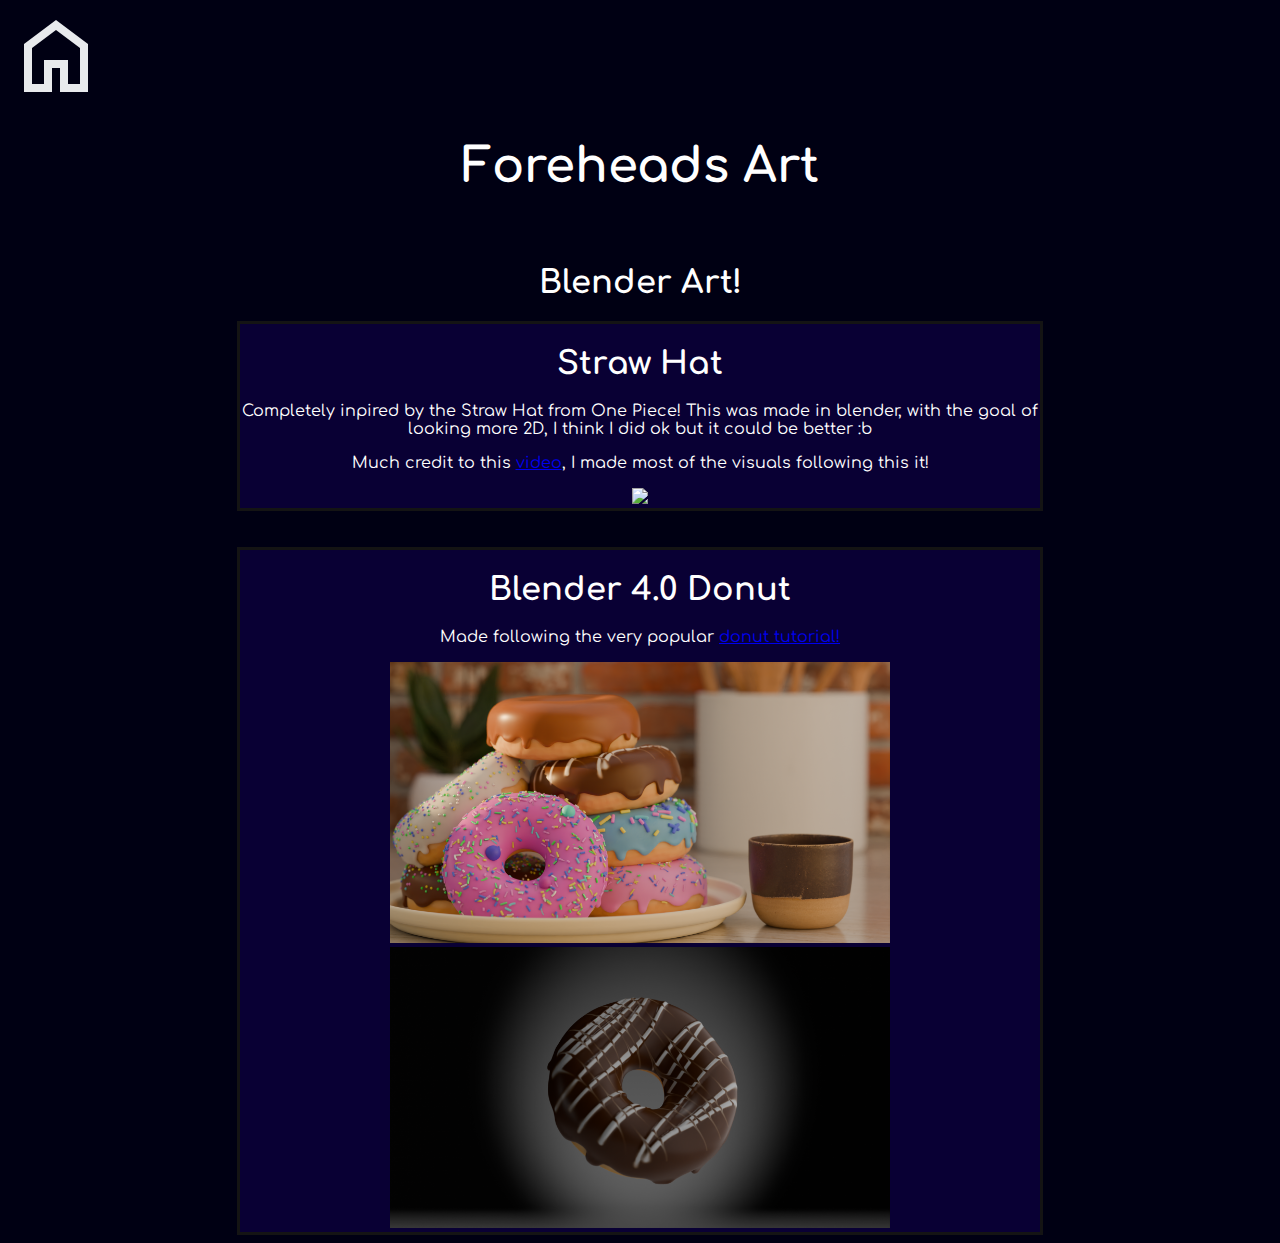
==== Subpages/Art.html @ fd393805 "Art" ====
<!DOCTYPE html>

<head>
    <title>Foreheads Art</title>
    <link rel="stylesheet" href="substyles.css">
    <link rel="icon" type="image/png" href="../Images/Icons/favicon.png">

    <link rel="preconnect" href="https://fonts.googleapis.com">
    <link rel="preconnect" href="https://fonts.gstatic.com" crossorigin>
    <link href="https://fonts.googleapis.com/css2?family=Comfortaa:wght@300..700&display=swap" rel="stylesheet">
</head>
<body>
    
    <div class="container">
        <div">
            <a href="../index.html" class="homeicon"><img src="../Images/Icons/HomeIcon.png" id=home></a>
        </div>

        <h1 id="artheader">Foreheads Art</h1>
        <br>
        <div class="blenderart">
            <h1>Blender Art!</h1>

            <div class="strawhat">
                <h1>Straw Hat</h1>

                <p>Completely inpired by the Straw Hat from One Piece! This was made in  blender, with the goal of looking more 2D, I think I did ok but it could be better :b</p>
                <p>Much credit to this <a href="https://youtu.be/BzTN2yTgTj0?si=ms89KhOIb9pnqnOC" target=_blank >video</a>, I made most of the visuals following this it!</p>
                <img src="../Images/Art/StrawHat.png">
            </div>
            
            <br>
            <br>
            <div class="donut">
                <h1>Blender 4.0 Donut</h1>

                <p>
                    Made following the very popular <a href="https://www.youtube.com/watch?v=B0J27sf9N1Y&list=PLjEaoINr3zgEPv5y--4MKpciLaoQYZB1Z" target=_blank >donut tutorial!</a>
                </p>

                <img src="../Images/Art/4.0 Donut.png">
                <img src="../Images/Art/4.0 Studio Donut.png">
            </div>
        </div>
    </div>

</body>
</html>
---- Subpages/substyles.css ----
/* Home icon */
.homeicon img{
    border-radius: 0%;
    border: 0px solid white;
    opacity: 100%;
    transition: 0.3s;
}

#home:hover{
    opacity: 30%;
}


/* Mods */
body{
    background-color: rgb(0, 0, 19);
    color: white;
    font-family: "Comfortaa", Arial;
}

#modsheader{
    font-size: 300%;
    text-align:center
}

.bonelabmods{
    text-align: center;
}

.blhaki{
    margin: auto;
    border: 3px solid rgb(20, 20, 20);
    background-color: rgb(9, 0, 52);
    width: 1000px;
}

.untitledmaps{
    margin: auto;
    border: 3px solid rgb(20, 20, 20);
    background-color: rgb(9, 0, 52);
    width: 1300px;
}

.offices{
    margin: auto;
    border: 3px solid rgb(20, 20, 20);
    background-color: rgb(9, 0, 52);
    width: 1100px;
}

.mapsimgs img{
    width: 500px;
}


/* Art */
.blenderart img{
    width: 500px;
}

.blenderart{
    text-align:center
}

#artheader{
    font-size: 300%;
    text-align:center;
}

.strawhat{
    margin: auto;
    border: 3px solid rgb(20, 20, 20);
    background-color: rgb(9, 0, 52);
    width: 800px;
}

.donut{
    margin: auto;
    border: 3px solid rgb(20, 20, 20);
    background-color: rgb(9, 0, 52);
    width: 800px;
}
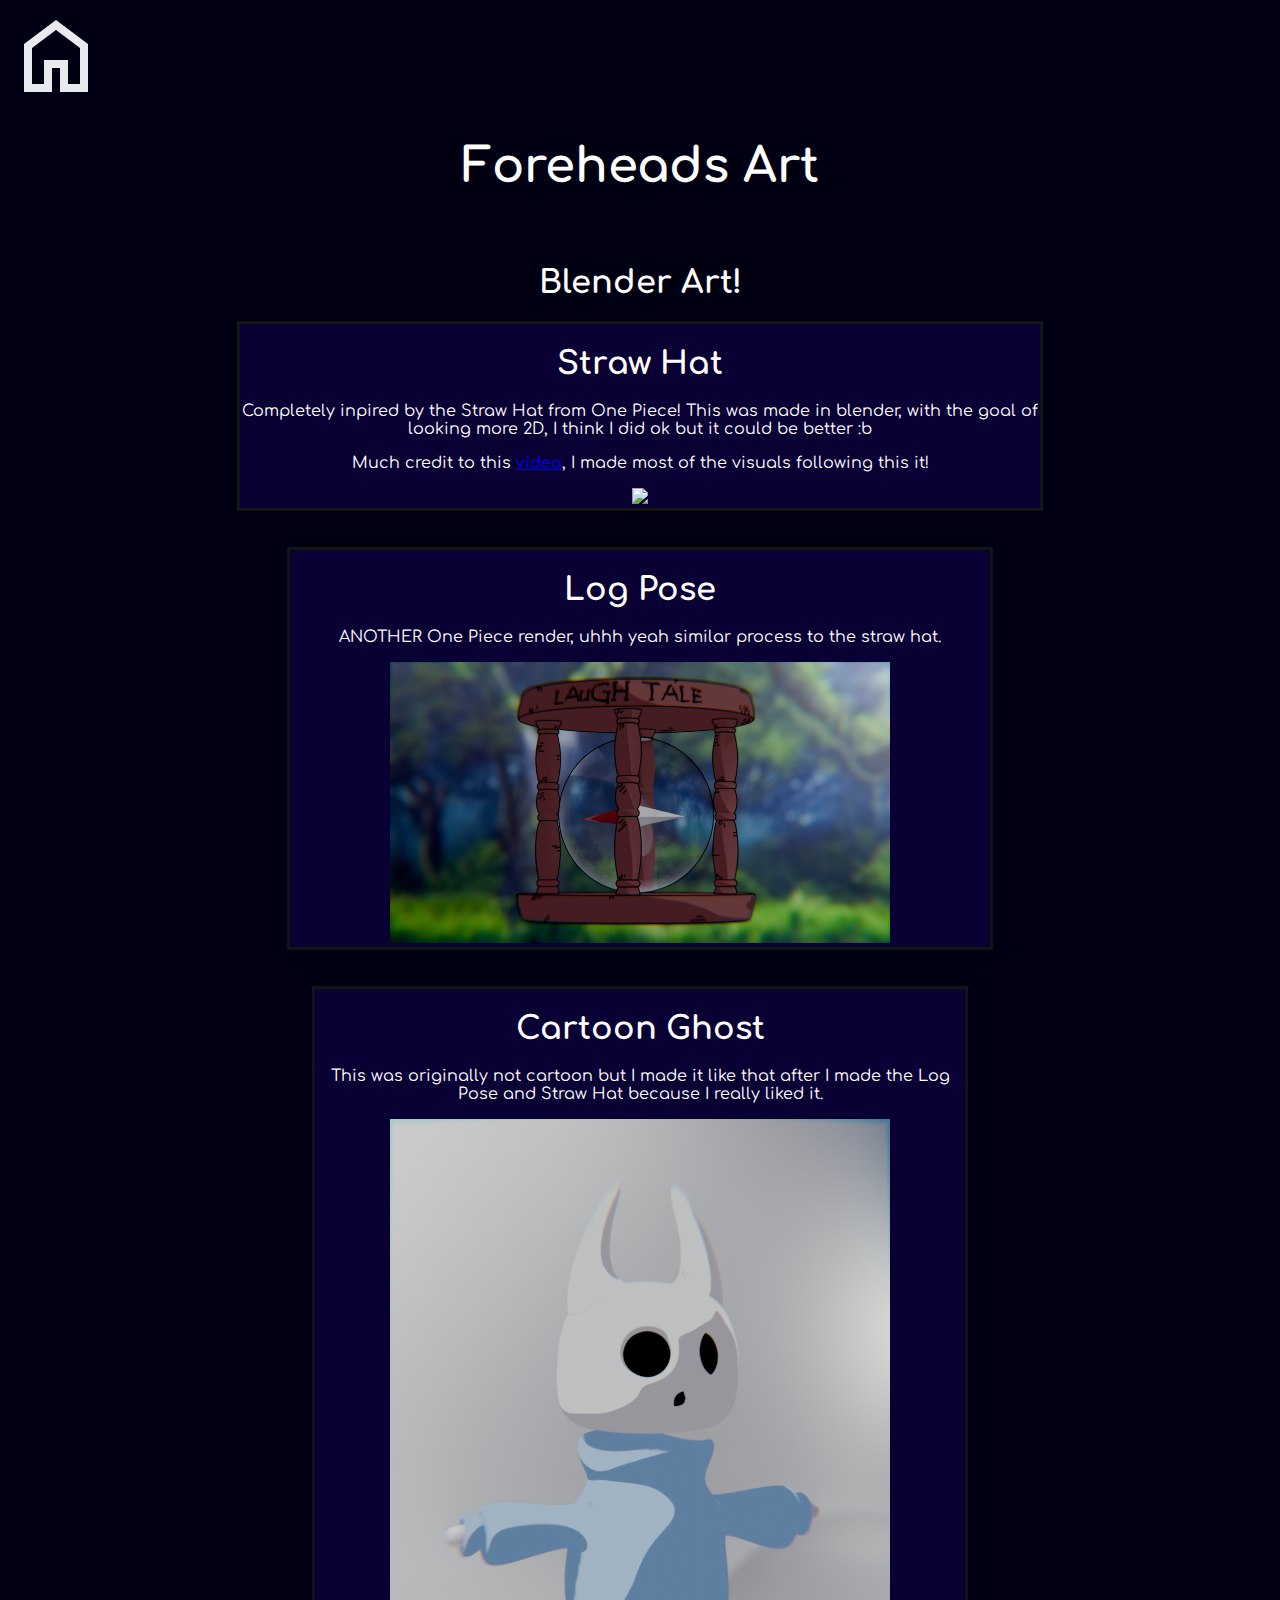
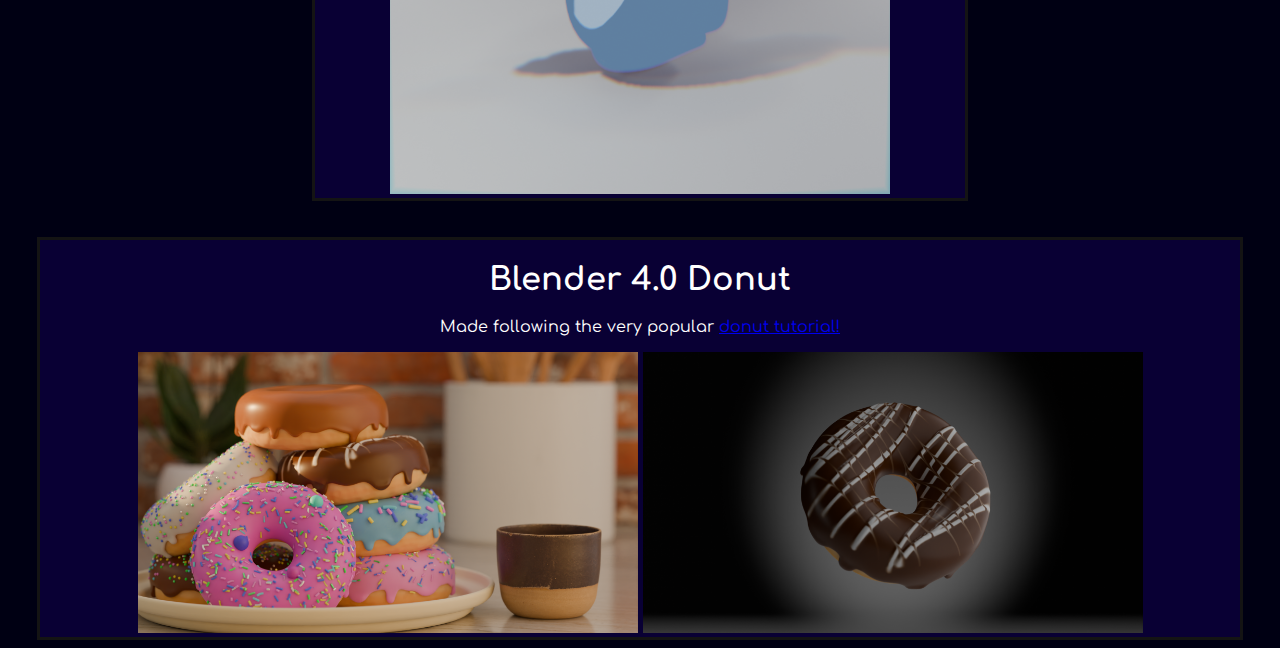
==== commit 14e060fe: "Art Update" ====
--- a/Subpages/Art.html
+++ b/Subpages/Art.html
@@ -28,7 +28,31 @@
                 <p>Much credit to this <a href="https://youtu.be/BzTN2yTgTj0?si=ms89KhOIb9pnqnOC" target=_blank >video</a>, I made most of the visuals following this it!</p>
                 <img src="../Images/Art/StrawHat.png">
             </div>
-            
+            <br>
+            <br>
+
+            <div class="logpose">
+                <h1>Log Pose</h1>
+
+                <p>
+                    ANOTHER One Piece render, uhhh yeah similar process to the straw hat.
+                </p>
+
+                <img src="../Images/Art/Log Pose.png">
+            </div>
+            <br>
+            <br>
+
+            <div class="ghost">
+                <h1>Cartoon Ghost</h1>
+
+                <p>
+                    This was originally not cartoon but I made it like that after I made the Log Pose and Straw Hat because I really liked it.
+                </p>
+
+                <img src="../Images/Art/Ghost.png">
+            </div>
+
             <br>
             <br>
             <div class="donut">
--- a/Subpages/substyles.css
+++ b/Subpages/substyles.css
@@ -27,6 +27,10 @@
     text-align: center;
 }
 
+.blhaki img {
+    border: 5px solid black;
+}
+
 .blhaki{
     margin: auto;
     border: 3px solid rgb(20, 20, 20);
@@ -34,7 +38,7 @@
     width: 1000px;
 }
 
-.untitledmaps{
+.myhouse{
     margin: auto;
     border: 3px solid rgb(20, 20, 20);
     background-color: rgb(9, 0, 52);
@@ -50,6 +54,7 @@
 
 .mapsimgs img{
     width: 500px;
+    border: 5px solid black;
 }
 
 
@@ -74,9 +79,23 @@
     width: 800px;
 }
 
+.logpose{
+    margin: auto;
+    border: 3px solid rgb(20, 20, 20);
+    background-color: rgb(9, 0, 52);
+    width: 700px;
+}
+
+.ghost{
+    margin: auto;
+    border: 3px solid rgb(20, 20, 20);
+    background-color: rgb(9, 0, 52);
+    width: 650px;
+}
+
 .donut{
     margin: auto;
     border: 3px solid rgb(20, 20, 20);
     background-color: rgb(9, 0, 52);
-    width: 800px;
+    width: 1200px;
 }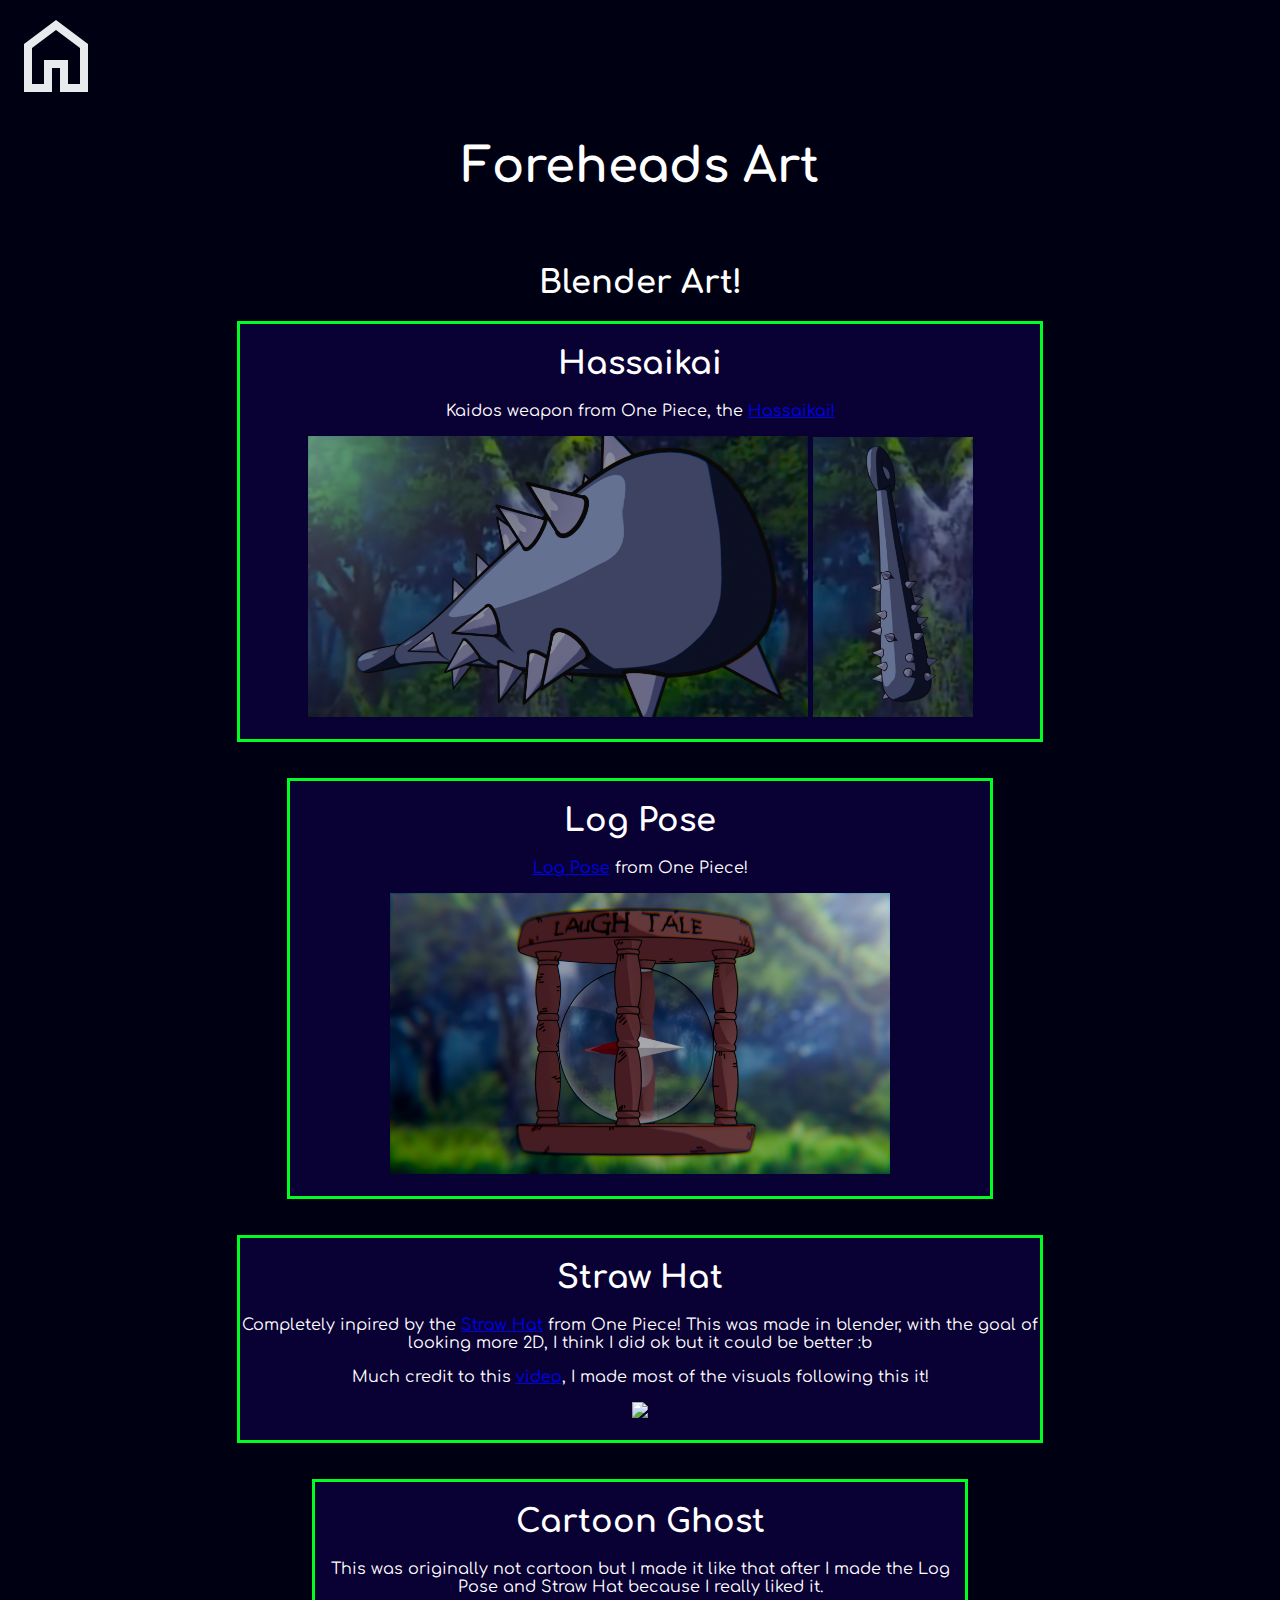
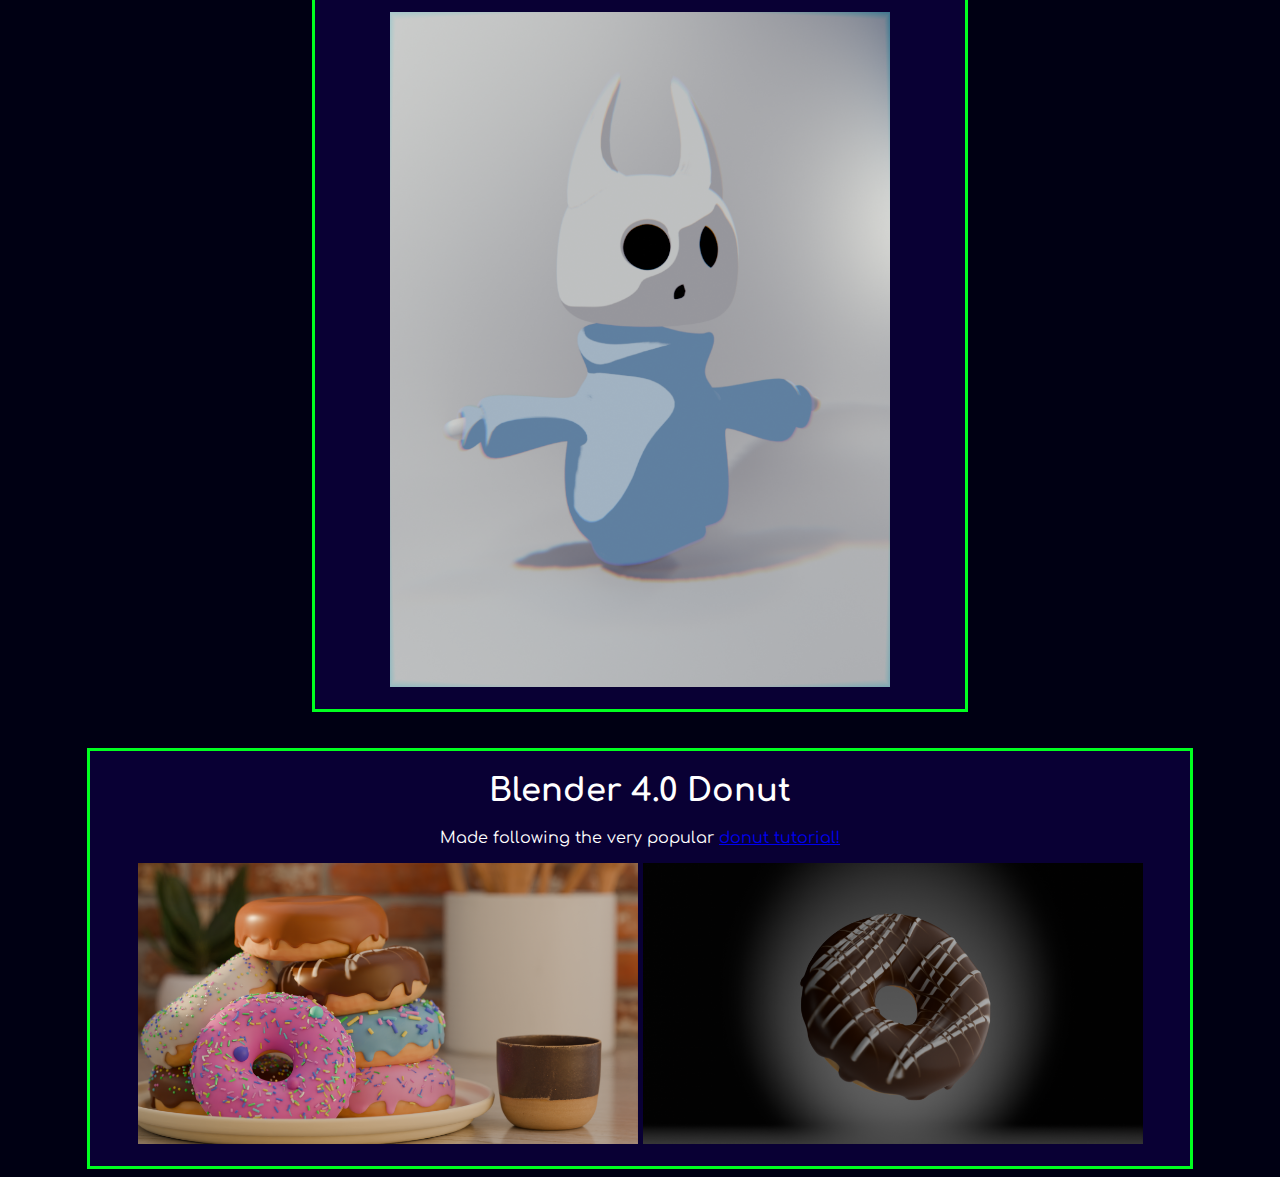
==== commit 11c76ab9: "Hassaikai" ====
--- a/Subpages/Art.html
+++ b/Subpages/Art.html
@@ -21,12 +21,17 @@
         <div class="blenderart">
             <h1>Blender Art!</h1>
 
-            <div class="strawhat">
-                <h1>Straw Hat</h1>
+            <div class="hassaikai">
+                <h1>Hassaikai</h1>
 
-                <p>Completely inpired by the Straw Hat from One Piece! This was made in  blender, with the goal of looking more 2D, I think I did ok but it could be better :b</p>
-                <p>Much credit to this <a href="https://youtu.be/BzTN2yTgTj0?si=ms89KhOIb9pnqnOC" target=_blank >video</a>, I made most of the visuals following this it!</p>
-                <img src="../Images/Art/StrawHat.png">
+                <p>
+                    Kaidos weapon from One Piece, the <a href="https://onepiece.fandom.com/wiki/Hassaikai" target="blank">Hassaikai!</a>
+                </p>
+
+                <img src="../Images/Art/Hassaikai.png">
+                <img src="../Images/Art/Hassaikai02.png" id="Hassaikai02img">
+                <br>
+                <br>
             </div>
             <br>
             <br>
@@ -35,10 +40,24 @@
                 <h1>Log Pose</h1>
 
                 <p>
-                    ANOTHER One Piece render, uhhh yeah similar process to the straw hat.
+                    <a href="https://onepiece.fandom.com/wiki/Log_Pose" target="blank">Log Pose</a> from One Piece!
                 </p>
 
                 <img src="../Images/Art/Log Pose.png">
+                <br>
+                <br>
+            </div>
+            <br>
+            <br>
+
+            <div class="strawhat">
+                <h1>Straw Hat</h1>
+
+                <p>Completely inpired by the <a href="https://onepiece.fandom.com/wiki/Straw_Hat" target="blank">Straw Hat</a> from One Piece! This was made in  blender, with the goal of looking more 2D, I think I did ok but it could be better :b</p>
+                <p>Much credit to this <a href="https://youtu.be/BzTN2yTgTj0?si=ms89KhOIb9pnqnOC" target=_blank >video</a>, I made most of the visuals following this it!</p>
+                <img src="../Images/Art/StrawHat.png">
+                <br>
+                <br>
             </div>
             <br>
             <br>
@@ -51,6 +70,8 @@
                 </p>
 
                 <img src="../Images/Art/Ghost.png">
+                <br>
+                <br>
             </div>
 
             <br>
@@ -64,6 +85,8 @@
 
                 <img src="../Images/Art/4.0 Donut.png">
                 <img src="../Images/Art/4.0 Studio Donut.png">
+                <br>
+                <br>
             </div>
         </div>
     </div>
--- a/Subpages/substyles.css
+++ b/Subpages/substyles.css
@@ -33,21 +33,21 @@
 
 .blhaki{
     margin: auto;
-    border: 3px solid rgb(20, 20, 20);
+    border: 3px solid rgb(0, 255, 32);
     background-color: rgb(9, 0, 52);
     width: 1000px;
 }
 
 .myhouse{
     margin: auto;
-    border: 3px solid rgb(20, 20, 20);
+    border: 3px solid rgb(0, 255, 32);
     background-color: rgb(9, 0, 52);
     width: 1300px;
 }
 
 .offices{
     margin: auto;
-    border: 3px solid rgb(20, 20, 20);
+    border: 3px solid rgb(0, 255, 32);
     background-color: rgb(9, 0, 52);
     width: 1100px;
 }
@@ -74,28 +74,37 @@
 
 .strawhat{
     margin: auto;
-    border: 3px solid rgb(20, 20, 20);
+    border: 3px solid rgb(0, 255, 32);
     background-color: rgb(9, 0, 52);
     width: 800px;
 }
 
 .logpose{
     margin: auto;
-    border: 3px solid rgb(20, 20, 20);
+    border: 3px solid rgb(0, 255, 32);
     background-color: rgb(9, 0, 52);
     width: 700px;
 }
 
 .ghost{
     margin: auto;
-    border: 3px solid rgb(20, 20, 20);
+    border: 3px solid rgb(0, 255, 32);
     background-color: rgb(9, 0, 52);
     width: 650px;
 }
 
+.hassaikai{
+    margin: auto;
+    border: 3px solid rgb(0, 255, 32);
+    background-color: rgb(9, 0, 52);
+    width: 800px;
+} #Hassaikai02img{
+    width: 160px;
+}
+
 .donut{
     margin: auto;
-    border: 3px solid rgb(20, 20, 20);
+    border: 3px solid rgb(0, 255, 32);
     background-color: rgb(9, 0, 52);
-    width: 1200px;
+    width: 1100px;
 }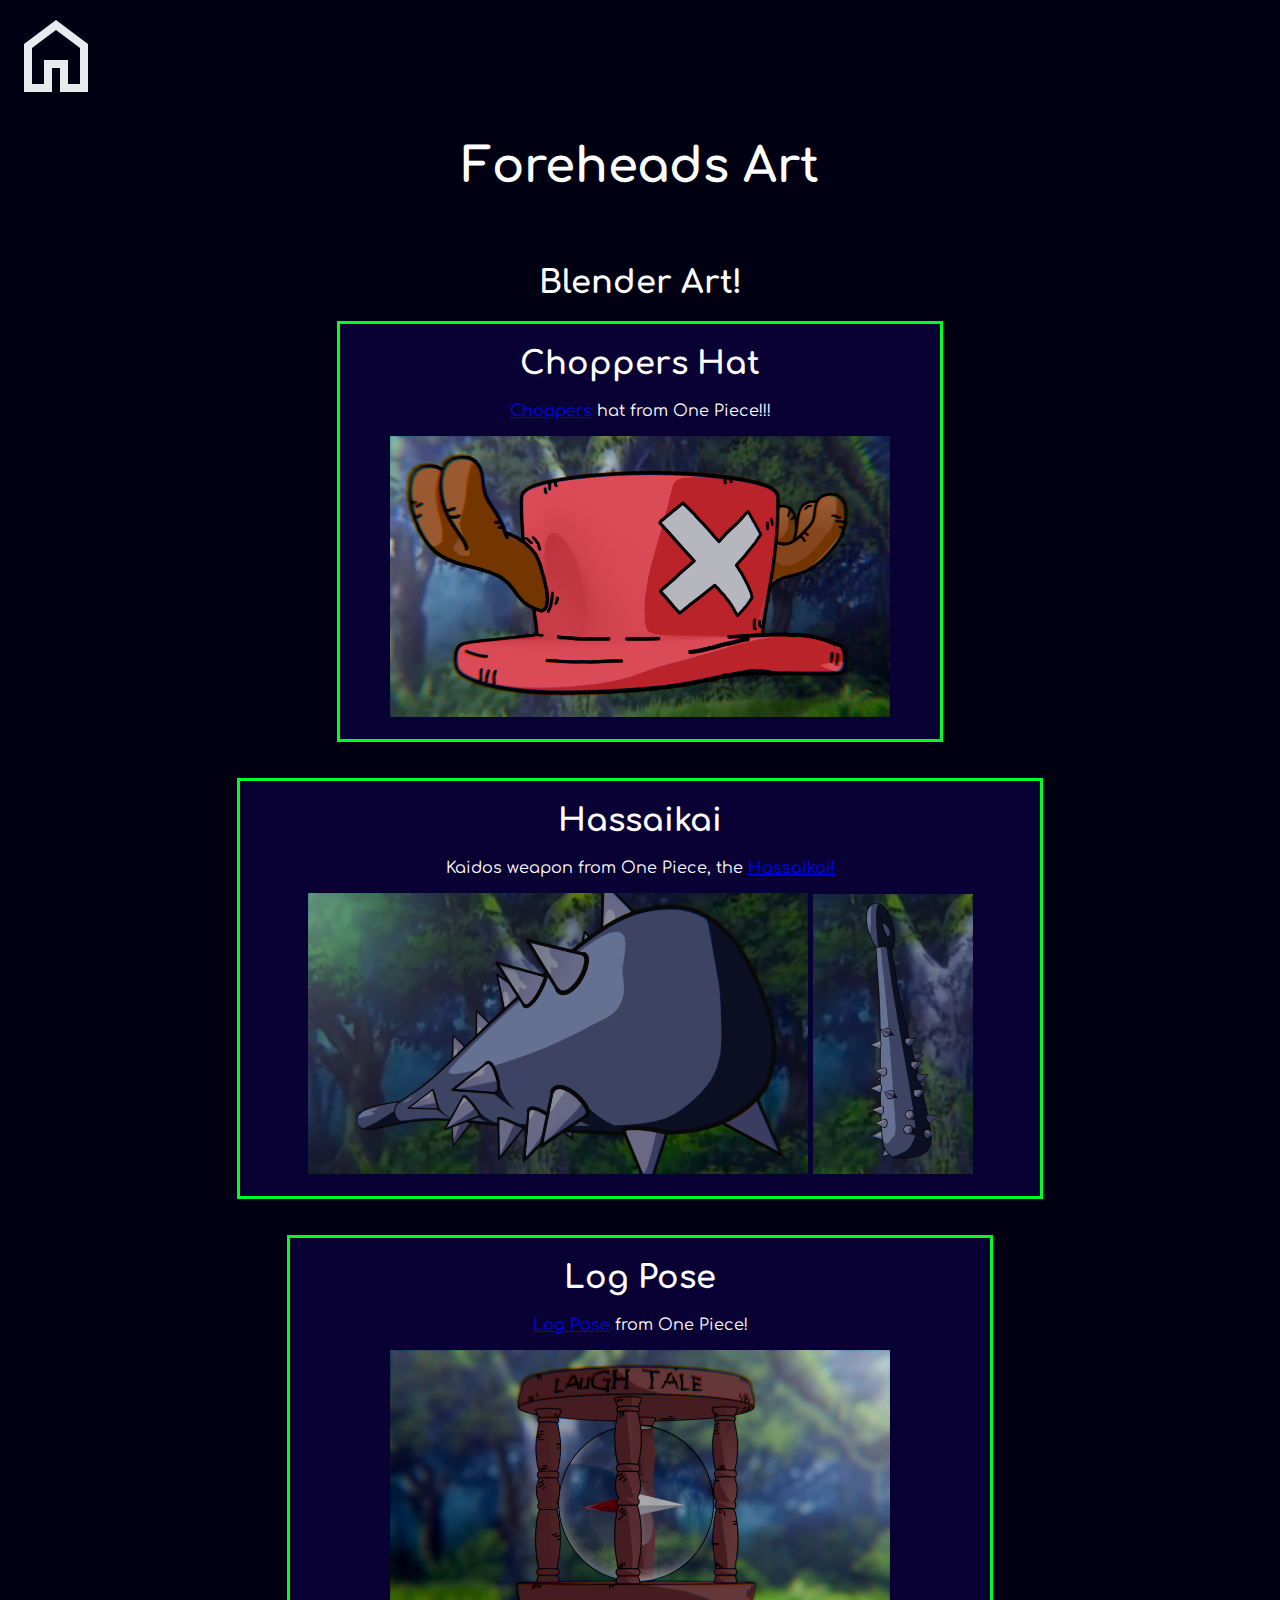
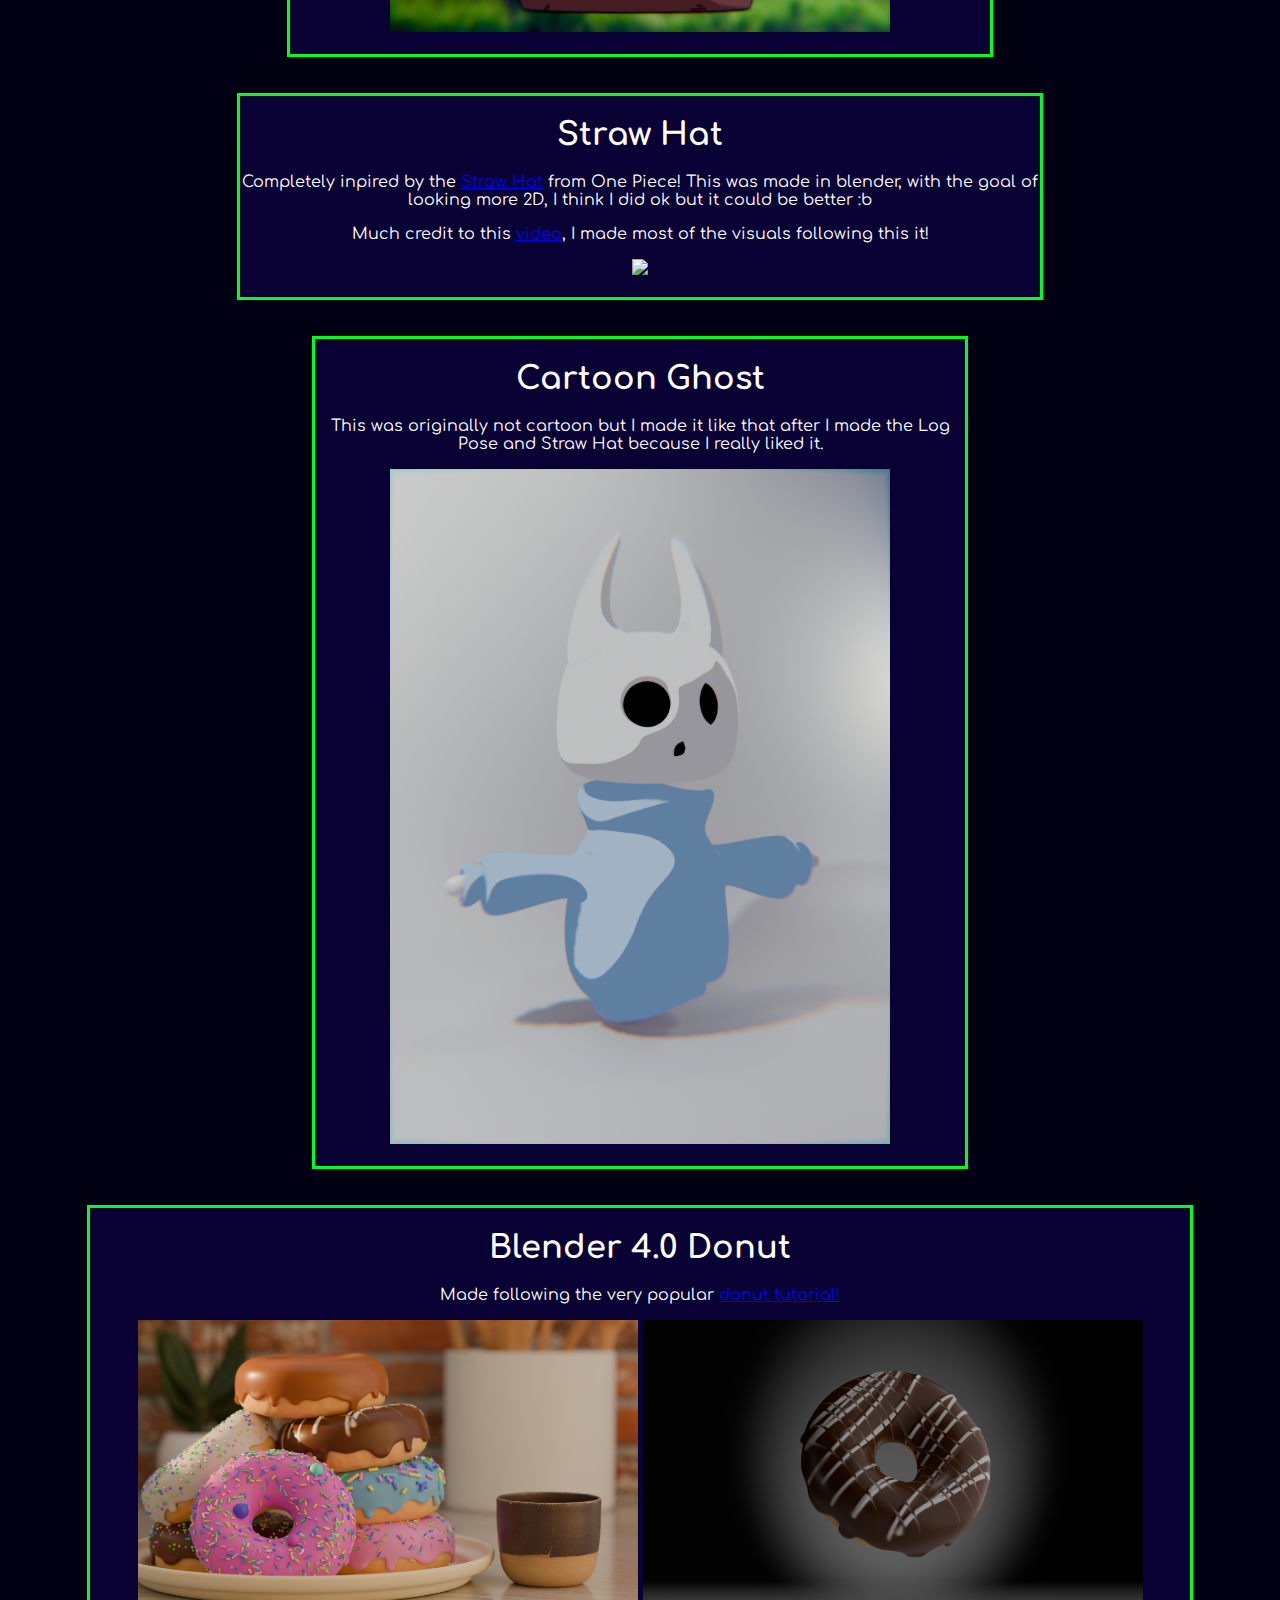
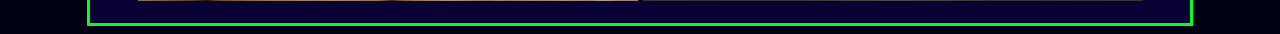
==== commit 6903f842: "Choppers Hat" ====
--- a/Subpages/Art.html
+++ b/Subpages/Art.html
@@ -20,6 +20,20 @@
         <br>
         <div class="blenderart">
             <h1>Blender Art!</h1>
+
+            <div class="chopperhat">
+                <h1>Choppers Hat</h1>
+
+                <p>
+                    <a href="https://onepiece.fandom.com/wiki/Tony_Tony_Chopper" target="blank">Choppers</a> hat from One Piece!!!
+                </p>
+
+                <img src="../Images/Art/Choppers Hat.png">
+                <br>
+                <br>
+            </div>
+            <br>
+            <br>
 
             <div class="hassaikai">
                 <h1>Hassaikai</h1>
--- a/Subpages/substyles.css
+++ b/Subpages/substyles.css
@@ -102,6 +102,13 @@
     width: 160px;
 }
 
+.chopperhat{
+    margin: auto;
+    border: 3px solid rgb(0, 255, 32);
+    background-color: rgb(9, 0, 52);
+    width: 600px;
+}
+
 .donut{
     margin: auto;
     border: 3px solid rgb(0, 255, 32);
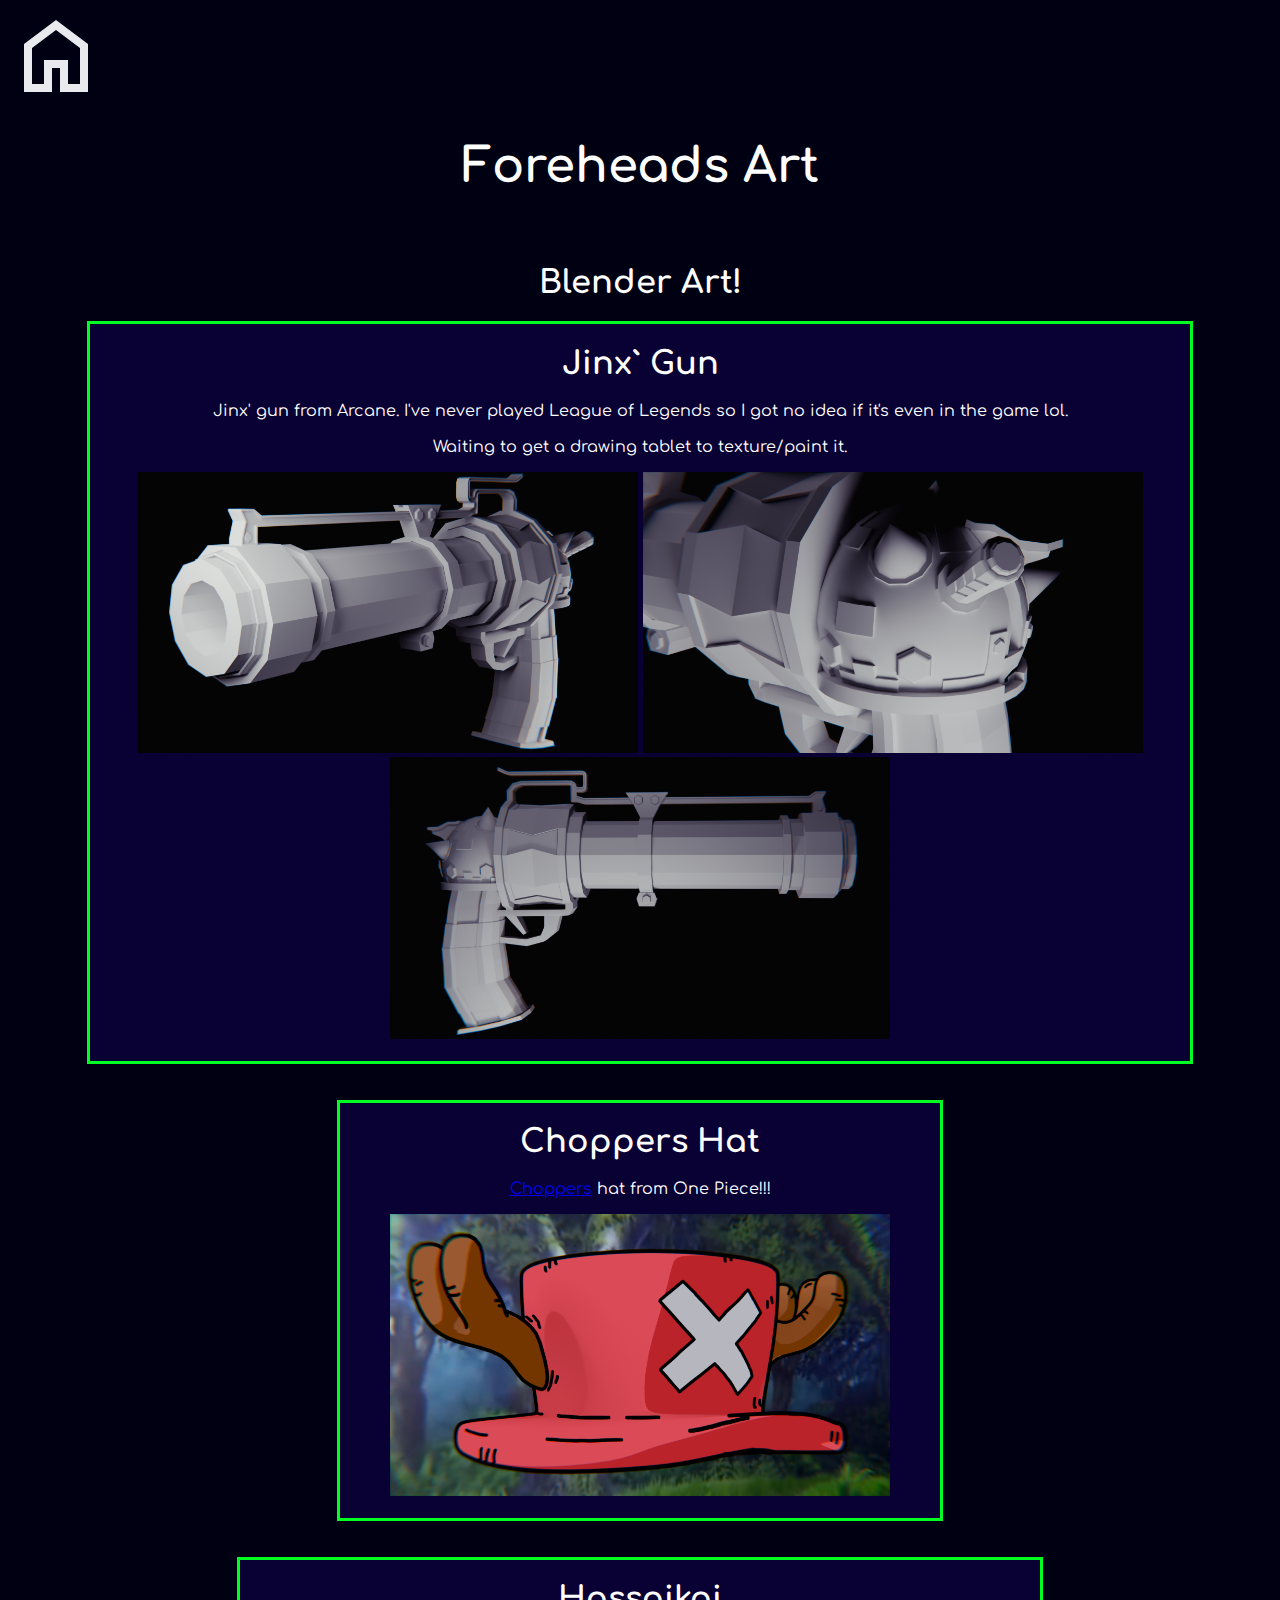
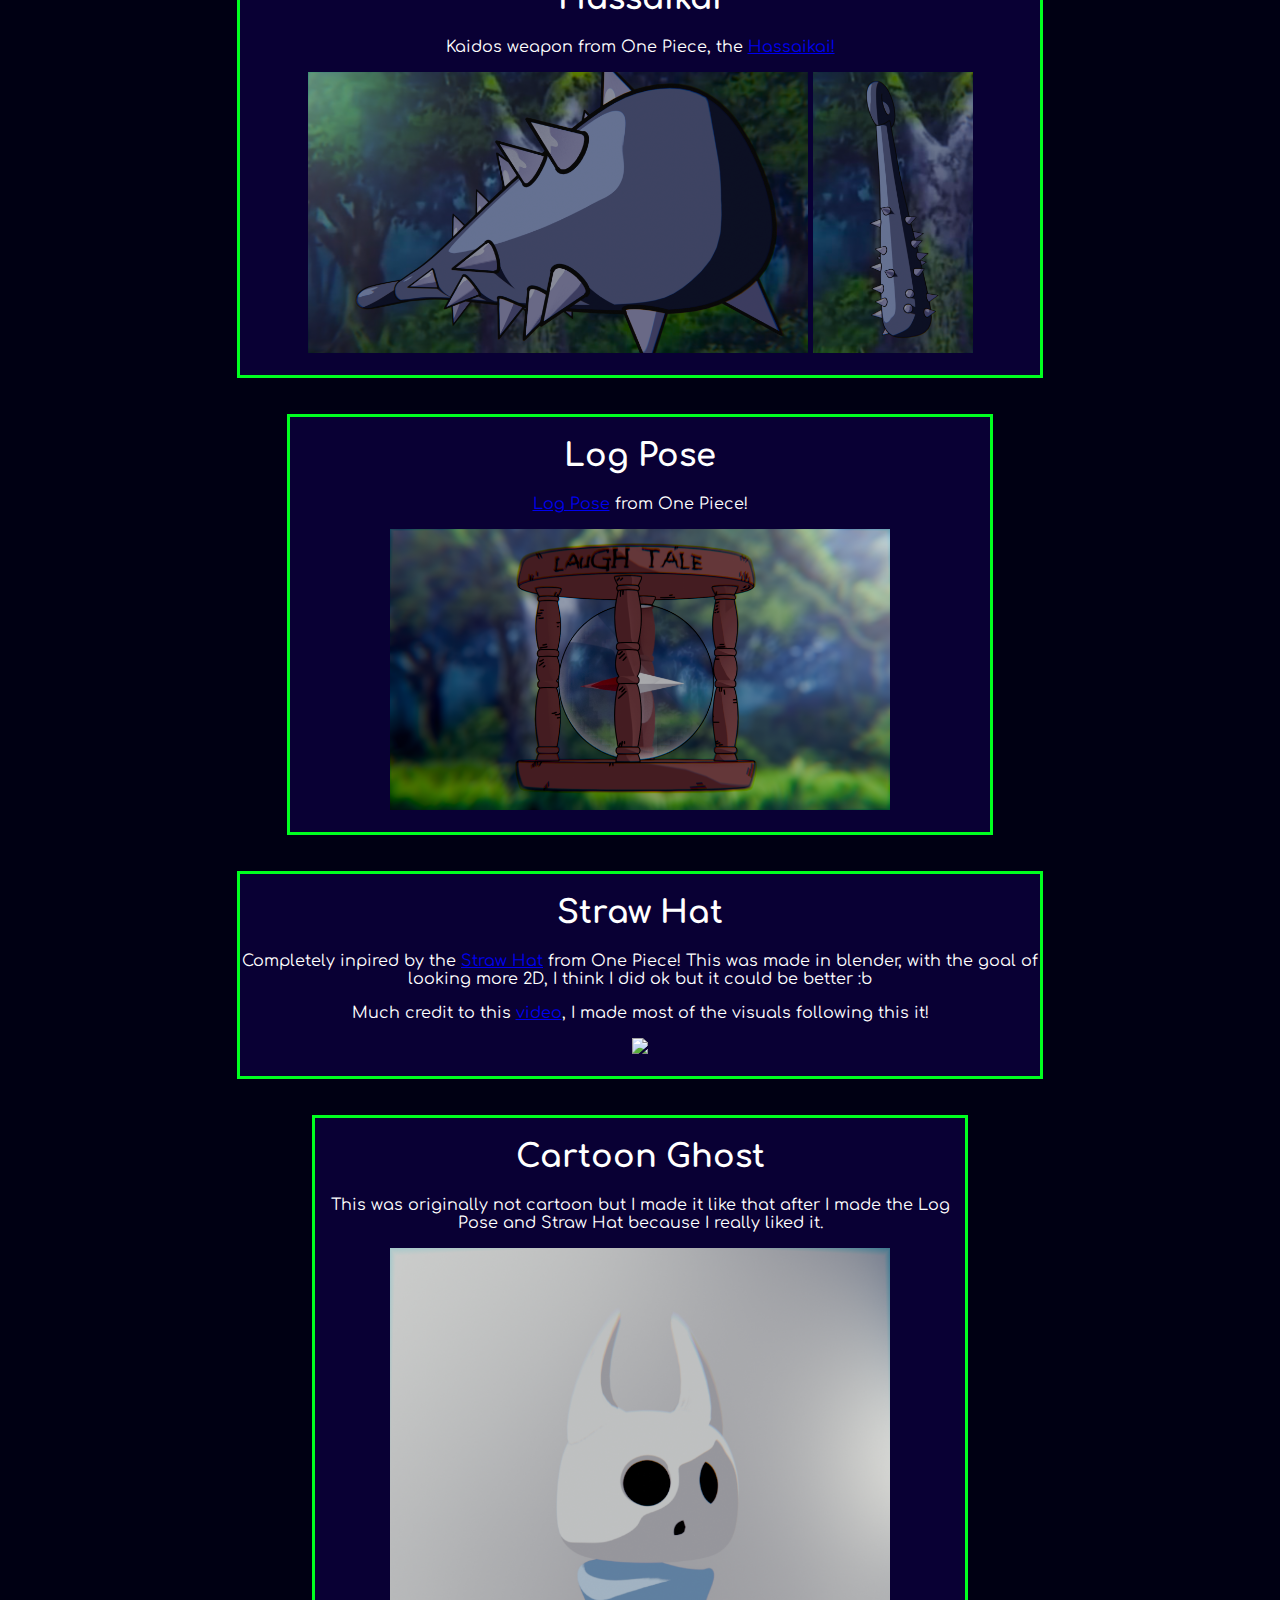
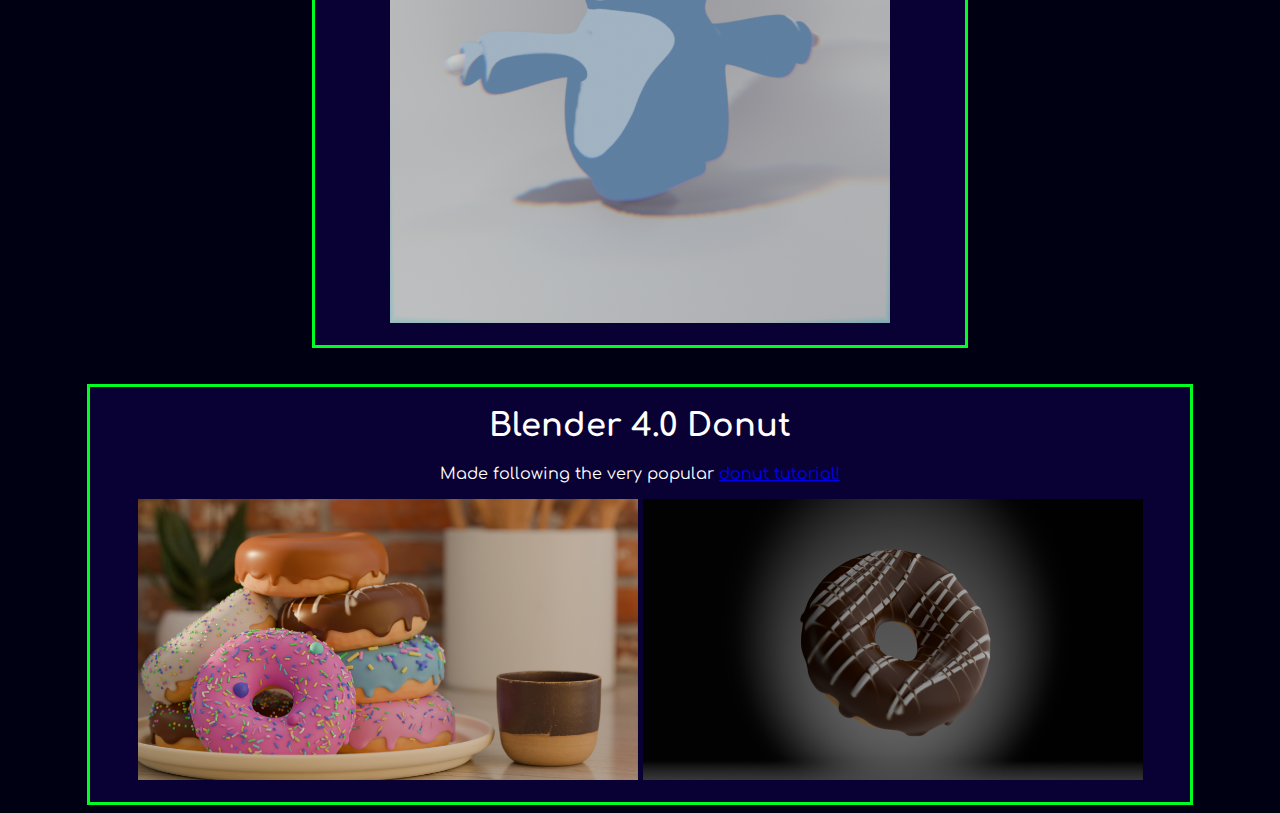
==== commit 51b09155: "Zapper" ====
--- a/Subpages/Art.html
+++ b/Subpages/Art.html
@@ -20,6 +20,25 @@
         <br>
         <div class="blenderart">
             <h1>Blender Art!</h1>
+
+            <div class="zapper">
+                <h1>Jinx` Gun</h1>
+
+                <p>
+                    Jinx' gun from Arcane. I've never played League of Legends so I got no idea if it's even in the game lol.
+                    <br>
+                    <br>
+                    Waiting to get a drawing tablet to texture/paint it.
+                </p>
+
+                <img src="../Images/Art/Zap!_01.png">
+                <img src="../Images/Art/Zap!_02.png">
+                <img src="../Images/Art/Zap!_03.png">
+                <br>
+                <br>
+            </div>
+            <br>
+            <br>
 
             <div class="chopperhat">
                 <h1>Choppers Hat</h1>
--- a/Subpages/substyles.css
+++ b/Subpages/substyles.css
@@ -109,6 +109,13 @@
     width: 600px;
 }
 
+.zapper{
+    margin: auto;
+    border: 3px solid rgb(0, 255, 32);
+    background-color: rgb(9, 0, 52);
+    width: 1100px;
+}
+
 .donut{
     margin: auto;
     border: 3px solid rgb(0, 255, 32);
